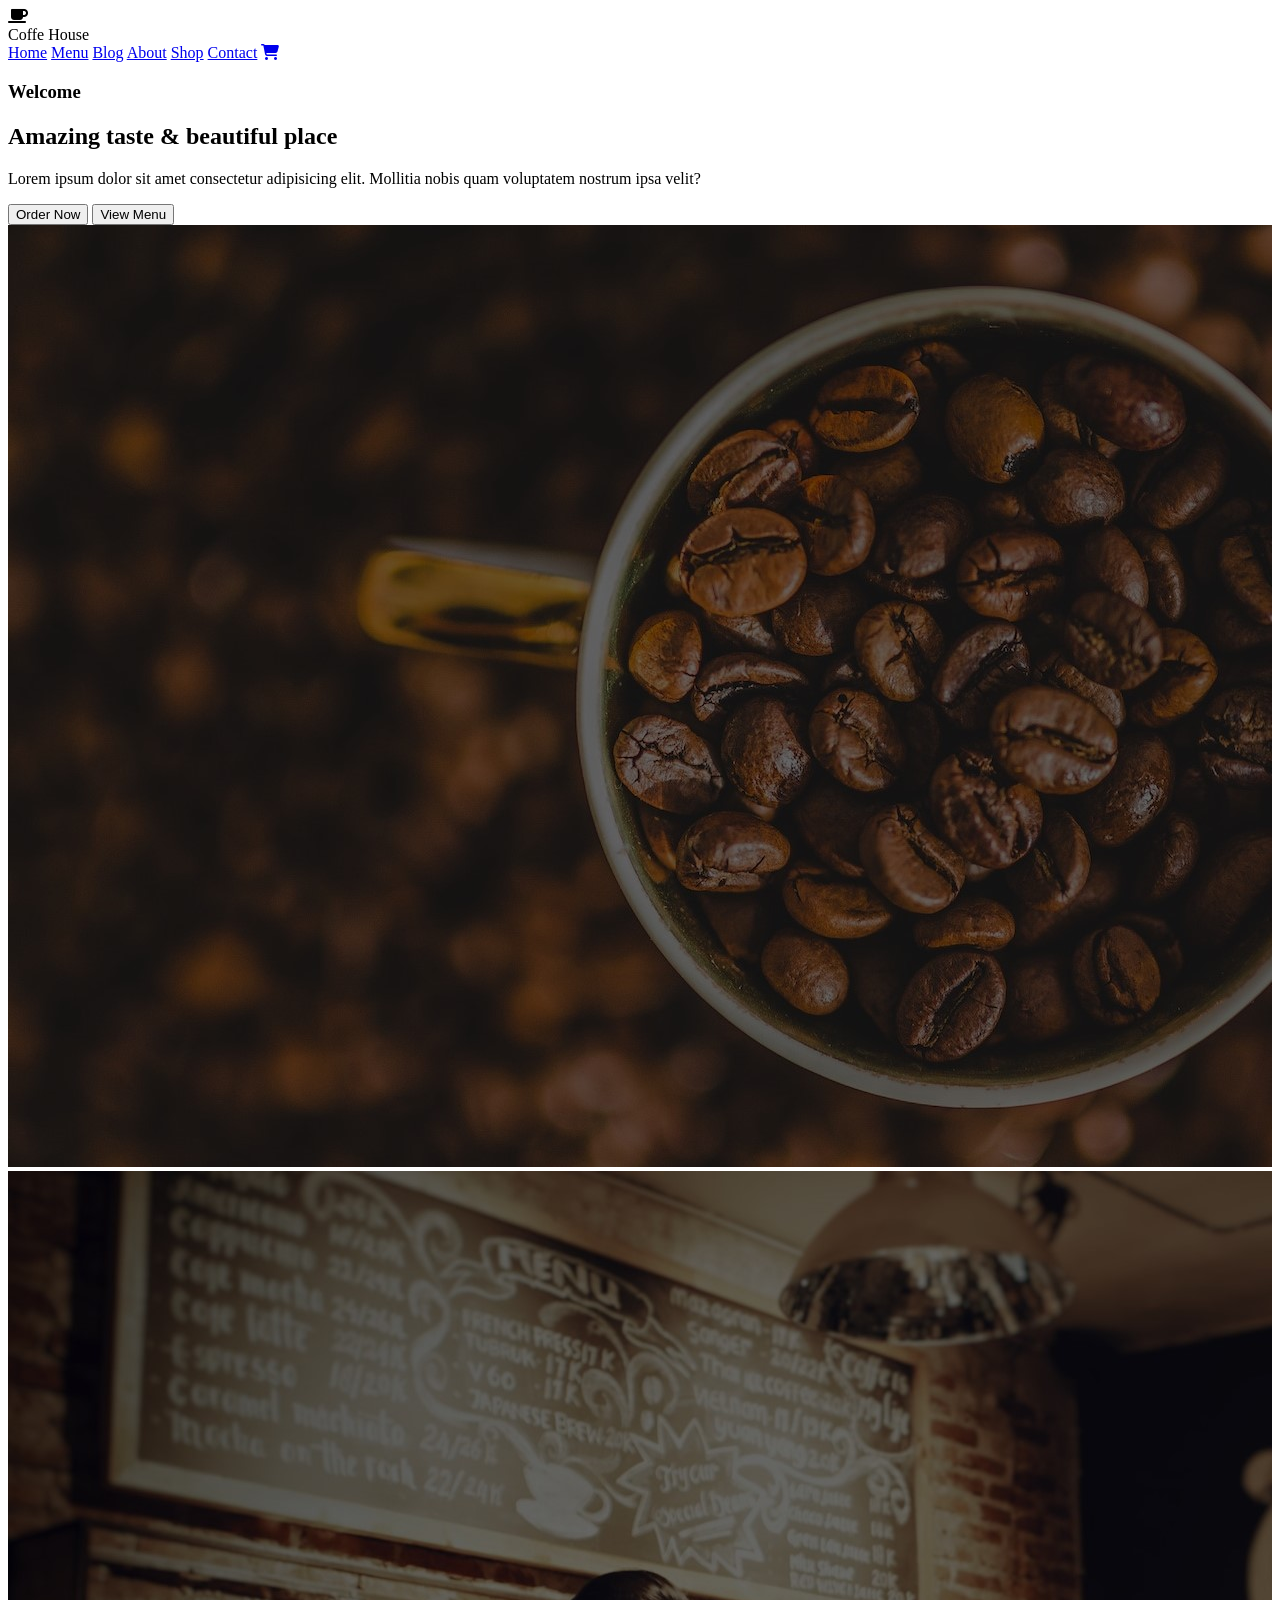
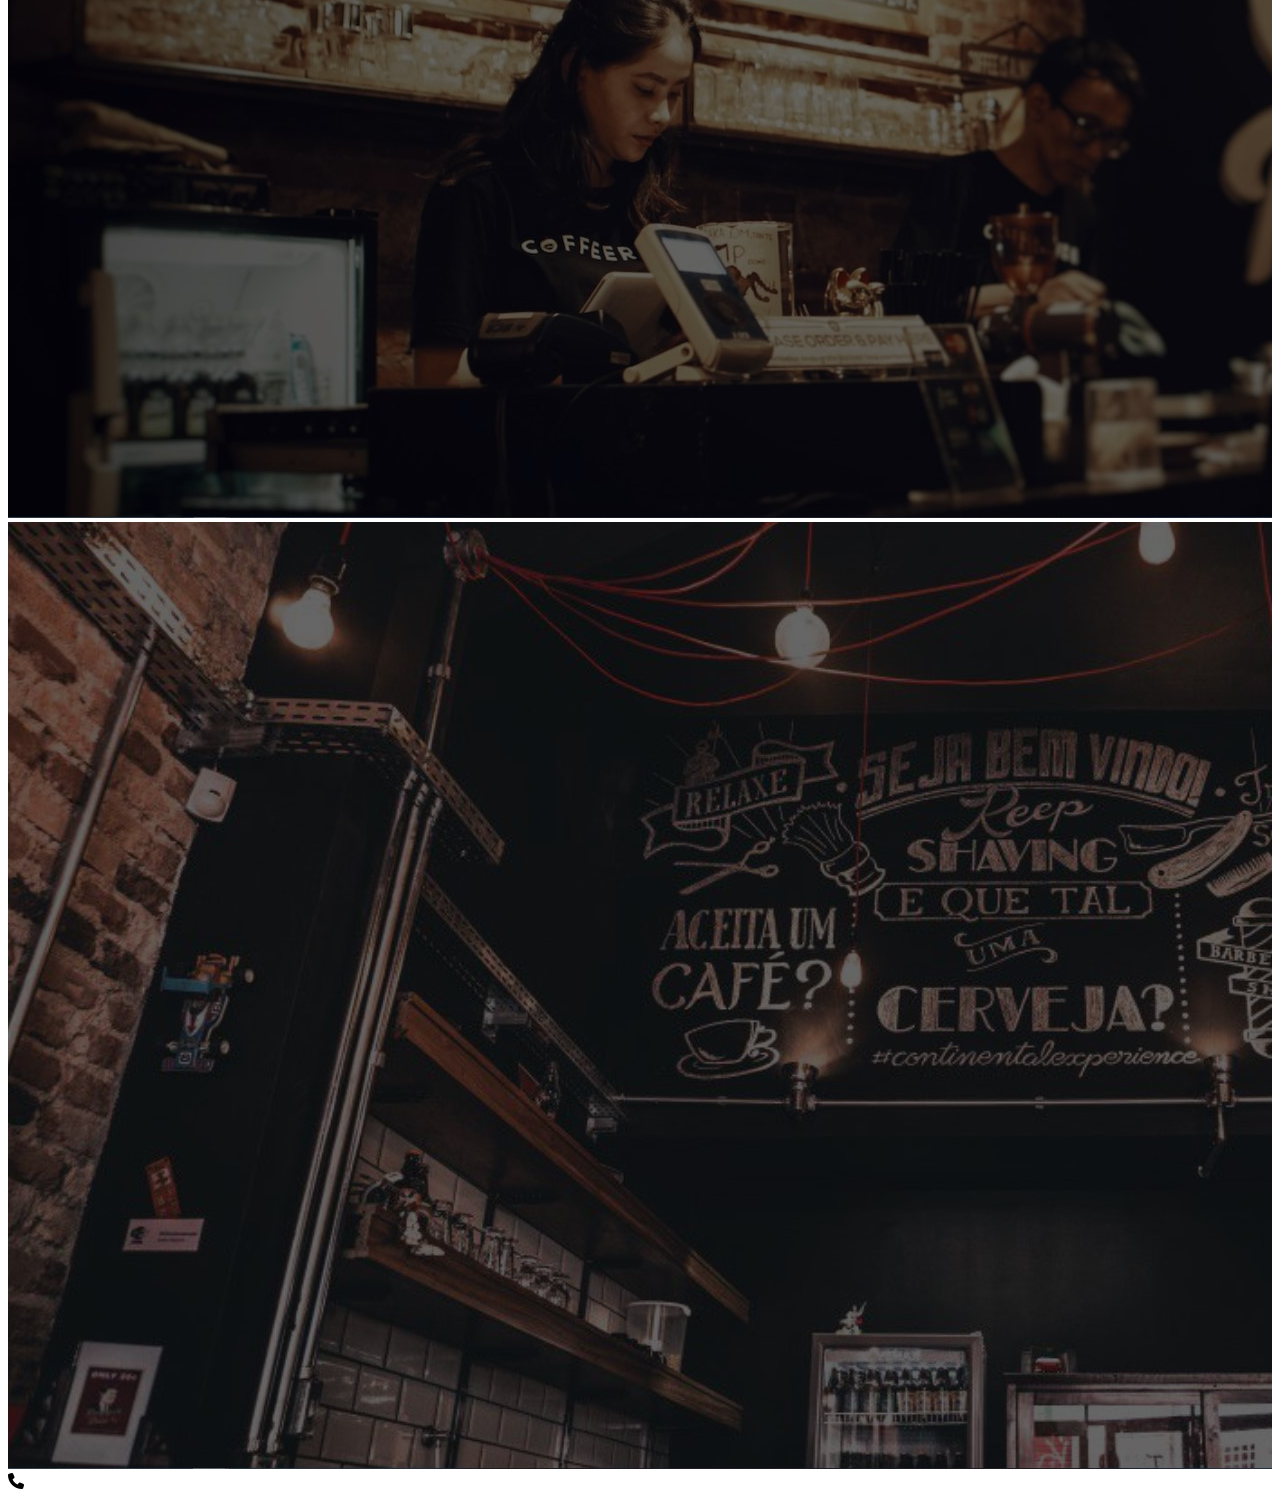
==== inde.html @ 1513376d "add structure files" ====
<!DOCTYPE html>
<html lang="en">
  <head>
    <meta charset="UTF-8">
    <meta http-equiv="X-UA-Compatible" content="IE=edge">
    <meta name="viewport" content="width=device-width, initial-scale=1.0">
    <link rel="stylesheet" href="style.css">
    <link rel="stylesheet" href="https://cdnjs.cloudflare.com/ajax/libs/font-awesome/6.4.0/css/all.min.css">
    <link rel="preconnect" href="https://fonts.googleapis.com">
    <link rel="preconnect" href="https://fonts.gstatic.com" crossorigin>
    <link href="https://fonts.googleapis.com/css2?family=Great+Vibes&family=Poppins:wght@300;400;700&display=swap" rel="stylesheet">
    <link rel="stylesheet" href="https://cdn.jsdelivr.net/npm/swiper@9/swiper-bundle.min.css"/>
    <script src="https://cdn.jsdelivr.net/npm/swiper@9/swiper-bundle.min.js" defer></script>
    <script src="script.js" defer></script>

    <title>Coffe House</title>
  </head>
  
  <body>
    <!--Container-->
    <div class="containere">
      <!--Navigation-->
      <nav class="navbar">
        <div class="logo">
          <i class="fa-solid fa-mug-saucer"></i>

          <div class="logo-text">
            <span>Coffe</span>
            <span>House</span>
          </div>

          <div class="navigation">
            <a href="#">Home</a>
            <a href="#">Menu</a>
            <a href="#">Blog</a>
            <a href="#">About</a>
            <a href="#">Shop</a>
            <a href="#">Contact</a>
            <a href="#"><i class="fa-solid fa-cart-shopping"></i></a>
          </div>
        </div>
      </nav>
      <!--End of Navigation-->

      <!--Landing-->
      <section class="landing">
        <div class="banner">
          <h3 class="main-heading">Welcome</h3>
          <h1>Amazing taste & beautiful place</h1>
          <p>
            Lorem ipsum dolor sit amet consectetur adipisicing elit. Mollitia nobis quam voluptatem nostrum ipsa velit?
          </p>
          <button type="button" class="banner-btn banner-btn-1">Order Now</button>
          <button type="button" class="banner-btn banner-btn-2">View Menu</button>
        </div>

        <div class="swiper mySwiper">
          <div class="Swiper-wrapper">
            <div class="swiper-slide">
              <img src="images/image1.jpg" alt="">
            </div>

            <div class="swiper-slide">
              <img src="images/image2.jpg" alt="">
            </div>

            <div class="swiper-slide">
              <img src="images/image3.jpg" alt="">
            </div>
          </div>

          <div class="swiper-pagination"></div>
        </div>

        <div class="landing-contact">
          <div class="details">
            <i class="fa-solid fa-phone"></i>
          </div>
        </div>
      </section>
      <!--End of Landing-->
    </div>
    <!--End of Container-->

    <!--Container-->
    <!--End of Container-->

    <!--Container-->
    <!--End of Container-->

    <!--Container-->
    <!--End of Container-->

    <!--Container-->
    <!--End of Container-->
  </body>
</html>
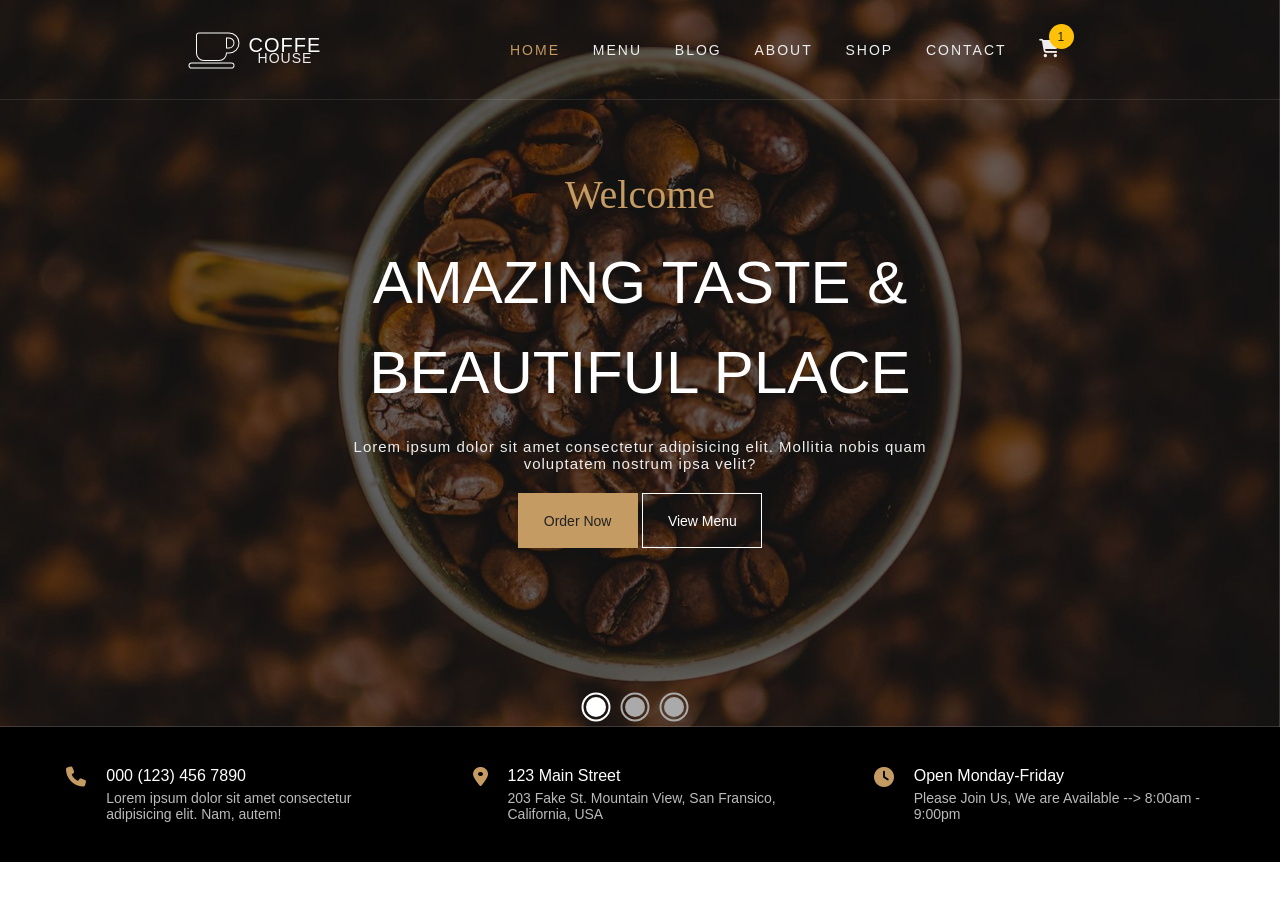
==== commit 59dc26fe: "finished section landing in files" ====
--- a/inde.html
+++ b/inde.html
@@ -28,16 +28,16 @@
             <span>Coffe</span>
             <span>House</span>
           </div>
+        </div>
 
-          <div class="navigation">
-            <a href="#">Home</a>
-            <a href="#">Menu</a>
-            <a href="#">Blog</a>
-            <a href="#">About</a>
-            <a href="#">Shop</a>
-            <a href="#">Contact</a>
-            <a href="#"><i class="fa-solid fa-cart-shopping"></i></a>
-          </div>
+        <div class="navigation">
+          <a href="#">Home</a>
+          <a href="#">Menu</a>
+          <a href="#">Blog</a>
+          <a href="#">About</a>
+          <a href="#">Shop</a>
+          <a href="#">Contact</a>
+          <a href="#"><i class="fa-solid fa-cart-shopping"></i></a>
         </div>
       </nav>
       <!--End of Navigation-->
@@ -55,7 +55,7 @@
         </div>
 
         <div class="swiper mySwiper">
-          <div class="Swiper-wrapper">
+          <div class="swiper-wrapper">
             <div class="swiper-slide">
               <img src="images/image1.jpg" alt="">
             </div>
@@ -75,10 +75,34 @@
         <div class="landing-contact">
           <div class="details">
             <i class="fa-solid fa-phone"></i>
+            <div>
+              <span>000 (123) 456 7890</span>
+              <span>Lorem ipsum dolor sit amet consectetur adipisicing elit. Nam, autem!</span>
+            </div>
+          </div>
+          
+          <div class="details">
+            <i class="fa-solid fa-location-dot"></i>
+            <div>
+              <span>123 Main Street</span>
+              <span>203 Fake St. Mountain View, San Fransico, California, USA</span>
+            </div>
+          </div>
+
+          <div class="details">
+            <i class="fa-solid fa-clock"></i>
+            <div>
+              <span>Open Monday-Friday</span>
+              <span>Please Join Us, We are Available --> 8:00am - 9:00pm</span>
+            </div>
           </div>
         </div>
       </section>
       <!--End of Landing-->
+
+      <!-- About -->
+      
+      <!-- End of About -->
     </div>
     <!--End of Container-->
 
--- a/style.css
+++ b/style.css
@@ -0,0 +1,274 @@
+
+/* Default styles */
+* {
+  margin: 0;
+  padding: 0;
+  box-sizing: border-box;
+  text-decoration: none;
+  outline: none;
+  font-family: "Poppins", sans-serif;
+}
+
+html {
+  font-size: 62.5%;
+}
+/* End of Default styles */
+
+/* Container */
+.container {
+  width: 100%;
+  height: 100vh;
+}
+
+/* Navigation */
+.navbar {
+  width: 100%;
+  height: 10rem;
+  position: fixed;
+  top: 0;
+  left: 0;
+  z-index: 100;
+  display: flex;
+  justify-content: space-evenly;
+  align-items: center;
+  border-bottom: 0.1rem solid rgba(255, 255, 255, 0.1);
+}
+
+.logo {
+  display: flex;
+  align-items: center;
+  cursor: pointer;
+}
+
+.logo i {
+  font-size: 4rem;
+  -webkit-text-stroke: 0.1rem #fff;
+  color: transparent;
+  margin-right: 1rem;
+}
+
+.logo-text {
+  display: flex;
+  flex-direction: column;
+  text-align: center;
+}
+
+.logo-text span:nth-child(1) {
+  font-size: 2rem;
+  text-transform: uppercase;
+  letter-spacing: 0.1rem;
+  color: #fff;
+}
+
+.logo-text span:nth-child(2) {
+  font-size: 1.4rem;
+  text-transform: uppercase;
+  letter-spacing: 0.1rem;
+  color: #eee;
+  margin-top: -0.7rem;
+}
+
+.navigation a {
+  font-size: 1.4rem;
+  text-transform: uppercase;
+  letter-spacing: .2rem;
+  color: #eee;
+  margin-right: 3rem;
+  transition: color;
+}
+
+.navigation a:hover {
+  color: #c49b63;
+}
+
+.navigation a:nth-child(1) {
+  color: #c49b63;
+}
+
+.navigation a:last-child {
+  font-size: 1.8rem;
+  position: relative;
+}
+
+.navigation a:last-child::after {
+  content: "1";
+  width: 2.5rem;
+  height: 2.5rem;
+  background-color: #ffc107;
+  position: absolute;
+  top: -1.5rem;
+  left: 1rem;
+  border-radius: 50%;
+  display: flex;
+  justify-content: center;
+  align-items: center;
+  color: #222;
+  font-size: 1.2rem;
+}
+/* End of Navigation */
+
+/* Landing */
+.landing {
+  width: 100%;
+  height: 95vh;
+  position: relative;
+}
+
+.banner {
+  position: absolute;
+  top: 20%;
+  left: 50%;
+  transform: translateX(-50%);
+  z-index: 100;
+  text-align: center;
+}
+
+.main-heading {
+  font-family: 'Great Vibes', cursive;
+  font-size: 4rem;
+  font-weight: 300;
+  color: #c49b63;
+}
+
+.banner h1 {
+  font-size: 6rem;
+  font-weight: 400;
+  text-transform: uppercase;
+  color: #fff;
+  margin: 2rem 0;
+  line-height: 1.5;
+  letter-spacing: 0.2;
+}
+
+.banner p {
+  font-size: 1.5rem;
+  font-weight: 300;
+  color: #eee;
+  width: 60rem;
+  margin: 0 auto 2rem auto;
+  letter-spacing: 0.1rem;
+}
+
+.banner-btn {
+  width: 12rem;
+  height: 5.5rem;
+  cursor: pointer;
+  margin: 0.1rem;
+  font-size: 1.4rem;
+  transition: all 0.3s;
+}
+
+.banner-btn-1 {
+  background-color: #c49b63;
+  border: none;
+  color: #222;
+}
+
+.banner-btn-1:hover {
+  background-color: transparent;
+  border: .1rem solid #c49b63;
+  color: #c49b63;
+}
+
+.banner-btn-2 {
+  background-color: transparent;
+  border: 0.1rem solid #fff;
+  color: #fff;
+}
+
+.banner-btn-2:hover {
+  background-color: #c49b63;
+  border: .1rem solid #c49b63;
+  color: #222;
+}
+
+.swiper {
+  width: 100%;
+  height: 85%;
+}
+
+.swiper-slide img {
+  width: 100%;
+  height: 100%;
+  object-fit: cover;
+}
+
+span.swiper-pagination-bullet {
+  width: 2rem;
+  height: 2rem;
+  opacity: 1;
+  margin-right: 1.5rem !important;
+  background-color: #aaa;
+  position: relative;
+}
+
+span.swiper-pagination-bullet::after {
+  content: '';
+  width: 2.5rem;
+  height: 2.5rem;
+  border-radius: 50%;
+  position: absolute;
+  top: 50%;
+  left: 50%;
+  transform: translate(-50%, -50%);
+  background-color: transparent;
+  border: .2rem solid #aaa;
+}
+
+span.swiper-pagination-bullet.swiper-pagination-bullet-active {
+  background-color: #fff;
+}
+
+span.swiper-pagination-bullet.swiper-pagination-bullet-active::after {
+  border: .2rem solid #fff;
+}
+
+.landing-contact {
+  position: absolute;
+  top: 85%;
+  left: 0;
+  width: 100%;
+  height: 15vh;
+  background-color: #000;
+  display: flex;
+  justify-content: space-evenly;
+  align-items: center;
+  color: #fff;
+}
+
+.details {
+  display: flex;
+}
+
+.details i {
+  font-size: 2rem;
+  color: #c49b63;
+  margin-right: 2rem;
+}
+
+.details div {
+  display: flex;
+  flex-direction: column;
+}
+
+.details div span:nth-child(1) {
+  font-size: 1.6rem;
+  color: #fff;
+  margin-bottom: 0.5rem;
+}
+
+.details div span:nth-child(2) {
+  font-size: 1.4rem;
+  color: #bbb;
+  width: 30rem;
+}
+/* End of Landing */
+/* End of Container */
+
+
+
+/* Navigation */
+/* End of Navigation */
+
+
+
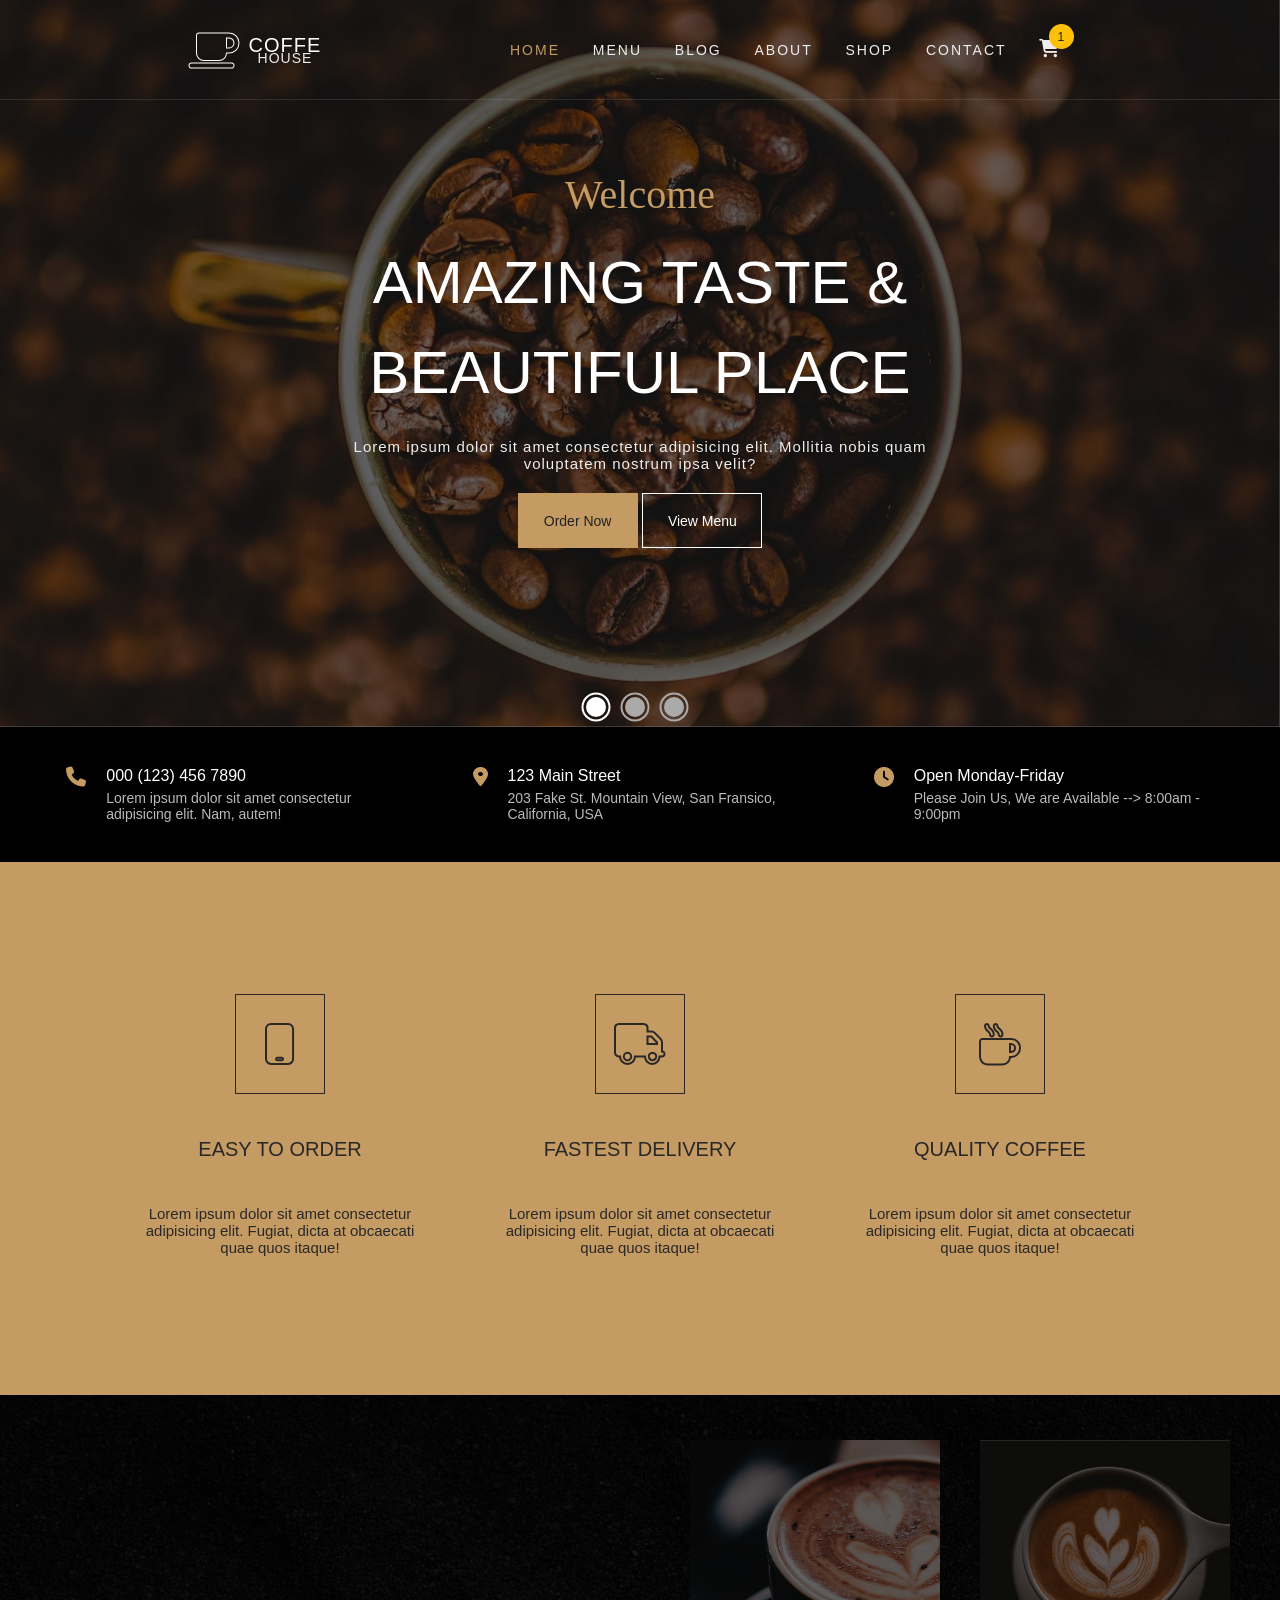
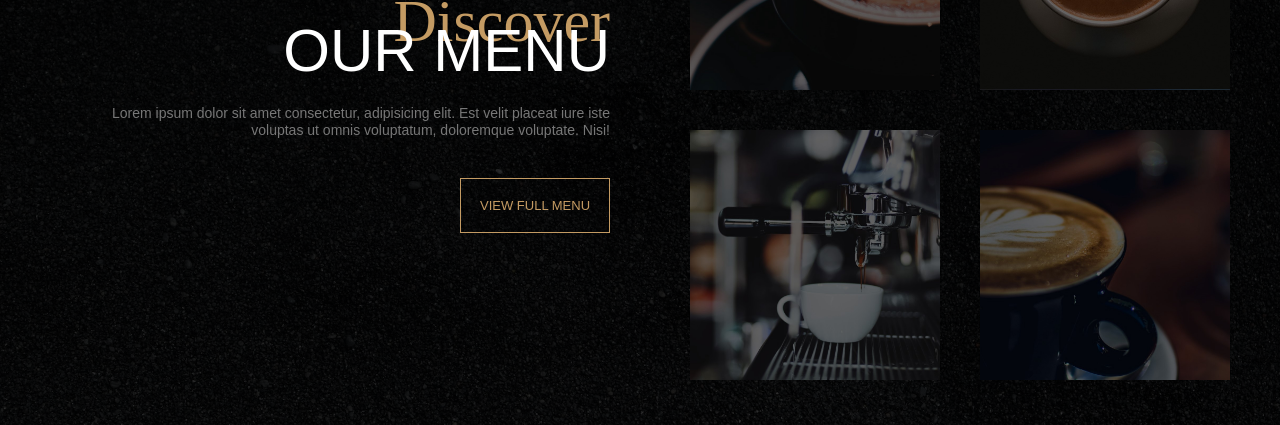
==== commit 3eecb480: "add menu part, and data" ====
--- a/inde.html
+++ b/inde.html
@@ -101,8 +101,63 @@
       <!--End of Landing-->
 
       <!-- About -->
-      
+      <section class="about">
+        <div>
+          <i class="fa-solid fa-mobile"></i>
+          <h1>Easy to Order</h1>
+          <p>Lorem ipsum dolor sit amet consectetur adipisicing elit. Fugiat, dicta at obcaecati quae quos itaque!</p>
+        </div>
+  
+        <div>
+          <i class="fa-solid fa-truck"></i>
+          <h1>Fastest Delivery</h1>
+          <p>Lorem ipsum dolor sit amet consectetur adipisicing elit. Fugiat, dicta at obcaecati quae quos itaque!</p>
+        </div>
+  
+        <div>
+          <i class="fa-solid fa-mug-hot"></i>
+          <h1>Quality Coffee</h1>
+          <p>Lorem ipsum dolor sit amet consectetur adipisicing elit. Fugiat, dicta at obcaecati quae quos itaque!</p>
+        </div>
+      </section>
       <!-- End of About -->
+
+      <!-- Menu -->
+      <section class="menu">
+        <div class="menu-left">
+          <h3 class="main-heading">Discover</h3>
+
+          <h1>Our Menu</h1>
+
+          <p>Lorem ipsum dolor sit amet consectetur, adipisicing elit. Est velit placeat iure iste voluptas ut omnis voluptatum, doloremque voluptate. Nisi!</p>
+
+          <button type="button" class="menu-btn">View Full Menu</button>
+        </div>
+
+        <div class="menu-right">
+          <div class="menu-right-images">
+            <div class="menu-img-wrapper">
+              <img src="./images/image4.jpg" alt="">
+            </div>
+
+            <div class="menu-img-wrapper">
+              <img src="./images/image5.jpg" alt="">
+            </div>
+
+            <div class="menu-img-wrapper">
+              <img src="./images/image6.jpg" alt="">
+            </div>
+
+            <div class="menu-img-wrapper">
+              <img src="./images/image7.jpg" alt="">
+            </div>
+          </div>
+        </div>
+
+        
+      </section>
+      <!-- End of menu -->
+
     </div>
     <!--End of Container-->
 
--- a/style.css
+++ b/style.css
@@ -263,6 +263,139 @@
   width: 30rem;
 }
 /* End of Landing */
+
+/* About */
+.about {
+  width: 100%;
+  height: 60vh;
+  background-color: #c49b63;
+  display: flex;
+  justify-content: center;
+  align-items: center;
+}
+
+.about div {
+  width: 30rem;
+  height: 35rem;
+  margin: 0 3rem;
+  text-align: center;
+  display: flex;
+  flex-direction: column;
+  align-items: center;
+  justify-content: space-evenly;
+
+}
+
+.about i {
+  width: 9rem;
+  height: 10rem;
+  font-size: 4rem;
+  -webkit-text-stroke: 0.2rem #2a2727;
+  color: transparent;
+  border: .1rem solid #2a2727;
+  display: flex;
+  justify-content: center;
+  align-items: center;
+}
+
+.about h1 {
+  font-size: 2rem;
+  font-weight: 400;
+  text-transform: uppercase;
+  color: #2a2727;
+}
+
+.about p {
+  font-size: 1.5rem;
+  font-weight: 300;
+  color: #2a2727;
+}
+/* End of About */
+
+/* Menu */
+.menu {
+  width: 100%;
+  height: 70vh;
+  background: linear-gradient(rgba(0, 0, 0, 0.9), rgba(0, 0, 0, 0.8)), url(./images/image8.jpg) center no-repeat;
+  background-size: cover;
+  display: flex;
+  align-items: center;
+}
+
+.menu-left {
+  width: 50%;
+  text-align: right;
+  margin-right: 3rem;
+}
+
+.menu-left .main-heading{
+  font-size: 6rem;
+}
+
+.menu-left h1 {
+  font-size: 6rem;
+  font-weight: 300;
+  text-transform: uppercase;
+  color: #fff;
+  margin-top: -4rem;
+}
+
+.menu-left p {
+  font-size: 1.4rem;
+  color: #777;
+  width: 50rem;
+  margin: 2rem 0 4rem auto;
+  line-height: 1.2;
+}
+
+.menu-btn {
+  width: 15rem;
+  height: 5.5rem;
+  background-color: transparent;
+  border: 0.1rem solid #c49b63;
+  color: #c49b63;
+  font-size: 1.3rem;
+  text-transform: uppercase;
+  cursor: pointer;
+  transition: all 0.3s;
+}
+
+.menu-btn:hover {
+  background-color: #c49b63;
+  color: #222;
+}
+
+.menu-right {
+  width: 50%;
+  margin-left: 3rem;
+}
+
+.menu-right-images {
+  width: 60rem;
+  display: flex;
+  flex-wrap: wrap;
+}
+
+.menu-img-wrapper {
+  width: 25rem;
+  height: 25rem;
+  margin: 2rem;
+  overflow: hidden;
+}
+
+.menu-img-wrapper img {
+  width: 100%;
+  height: 100%;
+  object-fit: cover;
+  cursor: pointer;
+  transition: transform 0.6s;
+}
+
+.menu-img-wrapper:hover img {
+  transform: scale(1.3);
+}
+/* End of  Menu */
+
 /* End of Container */
 
 
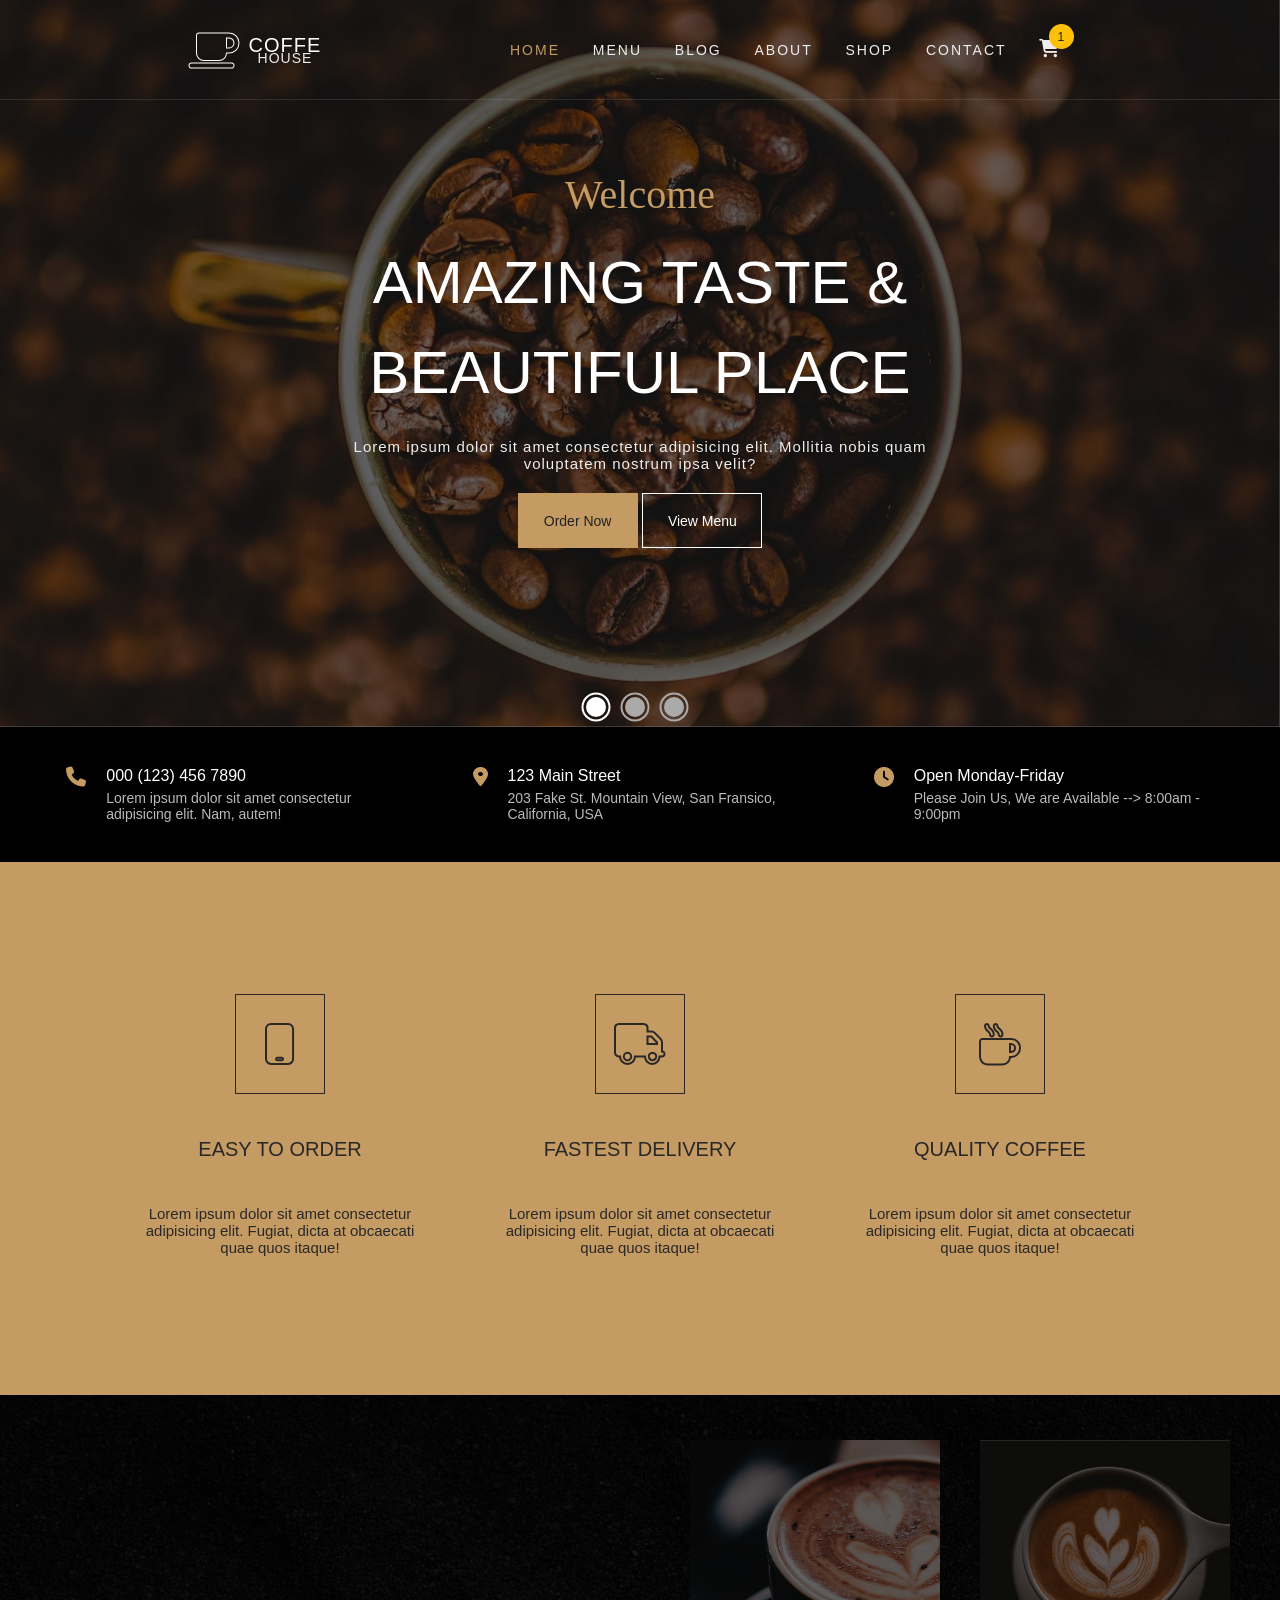
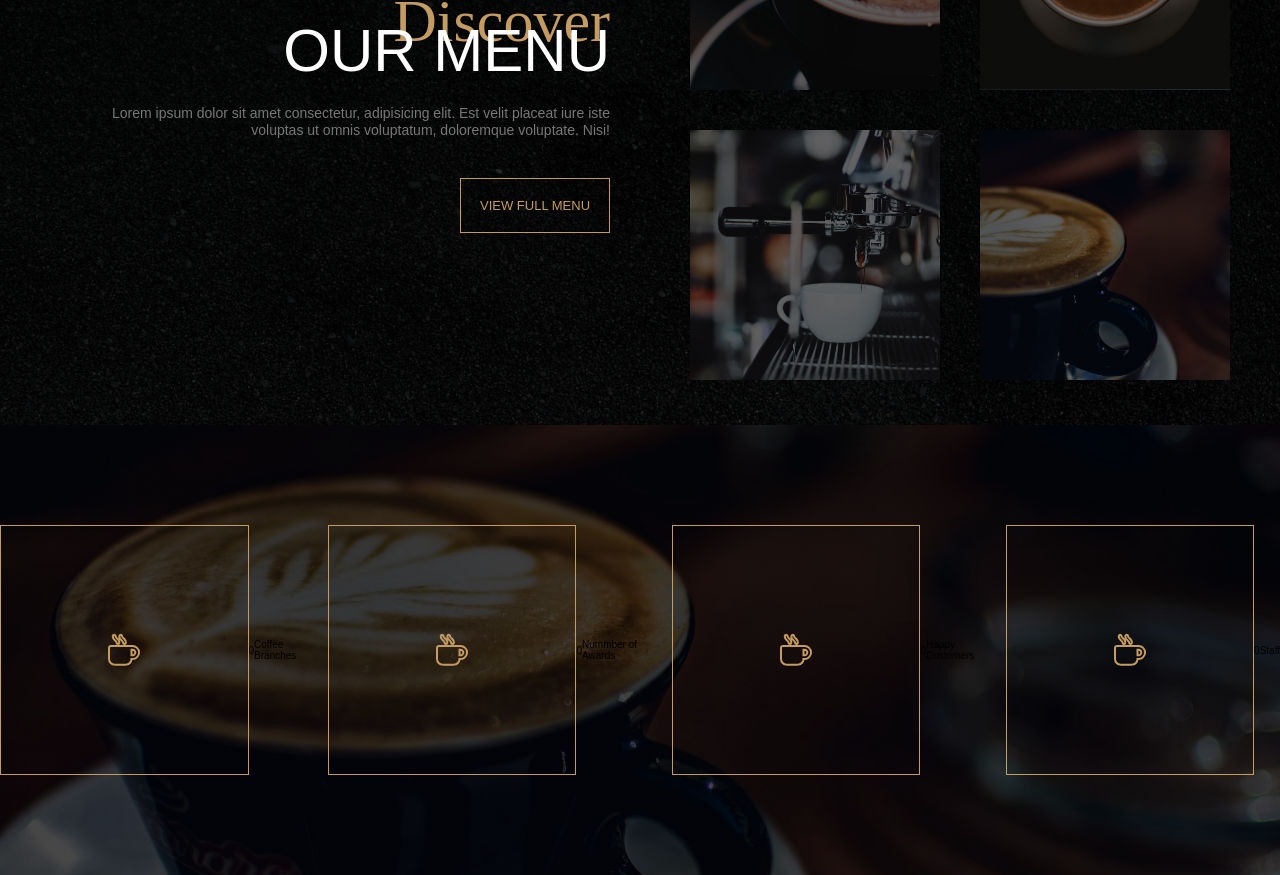
==== commit f5dea929: "add data section" ====
--- a/inde.html
+++ b/inde.html
@@ -158,16 +158,48 @@
       </section>
       <!-- End of menu -->
 
+      <!-- Data -->
+      <section class="data">
+        <div class="icon-wrapper">
+          <i class="fa-solid fa-mug-hot"></i>
+          <span class="icon-bg"></span>
+        </div>
+        <span class="num" data-val="350">
+          0
+        </span>
+        <span class="info">Coffee Branches</span>
+
+        <div class="icon-wrapper">
+          <i class="fa-solid fa-mug-hot"></i>
+          <span class="icon-bg"></span>
+        </div>
+        <span class="num" data-val="90">
+          0
+        </span>
+        <span class="info">Nummber of Awards</span>
+
+        <div class="icon-wrapper">
+          <i class="fa-solid fa-mug-hot"></i>
+          <span class="icon-bg"></span>
+        </div>
+        <span class="num" data-val="2540">
+          0
+        </span>
+        <span class="info">Happy Customers</span>
+
+        <div class="icon-wrapper">
+          <i class="fa-solid fa-mug-hot"></i>
+          <span class="icon-bg"></span>
+        </div>
+        <span class="num" data-val="750">
+          0
+        </span>
+        <span class="info">Staff</span>
+
+      </section>
+      <!-- End of data -->
+
     </div>
-    <!--End of Container-->
-
-    <!--Container-->
-    <!--End of Container-->
-
-    <!--Container-->
-    <!--End of Container-->
-
-    <!--Container-->
     <!--End of Container-->
 
     <!--Container-->
--- a/style.css
+++ b/style.css
@@ -396,6 +396,52 @@
 }
 /* End of  Menu */
 
+/* Data */
+.data {
+  width: 100%;
+  height: 50vh;
+  background: linear-gradient(rgba(0, 0, 0, 0.4), rgba(0, 0, 0, 0.3)), url(./images/image7.jpg) center no-repeat;
+  background-size: cover;
+  display: flex;
+  justify-content: center;
+  align-items: center;
+}
+
+.data > div {
+  width: 25rem;
+  height: 25rem;
+  display: flex;
+  flex-direction: column;
+  align-items: center;
+  justify-content: space-evenly;
+}
+
+.icon-wrapper {
+  width: 8rem;
+  height: 8rem;
+  cursor: pointer;
+  position: relative;
+}
+
+.icon-bg {
+  display: block;
+  width: 100%;
+  height: 100%;
+  border: .1rem solid #c49b63;
+}
+
+.data i {
+  position: absolute;
+  top: 50%;
+  left: 50%;
+  transform: translate(-50%, -50%);
+  font-size: 3rem;
+  -webkit-text-stroke: .2rem #c49b63;
+  color: transparent;
+}
+
+/* End of Data */
+
 /* End of Container */
 
 
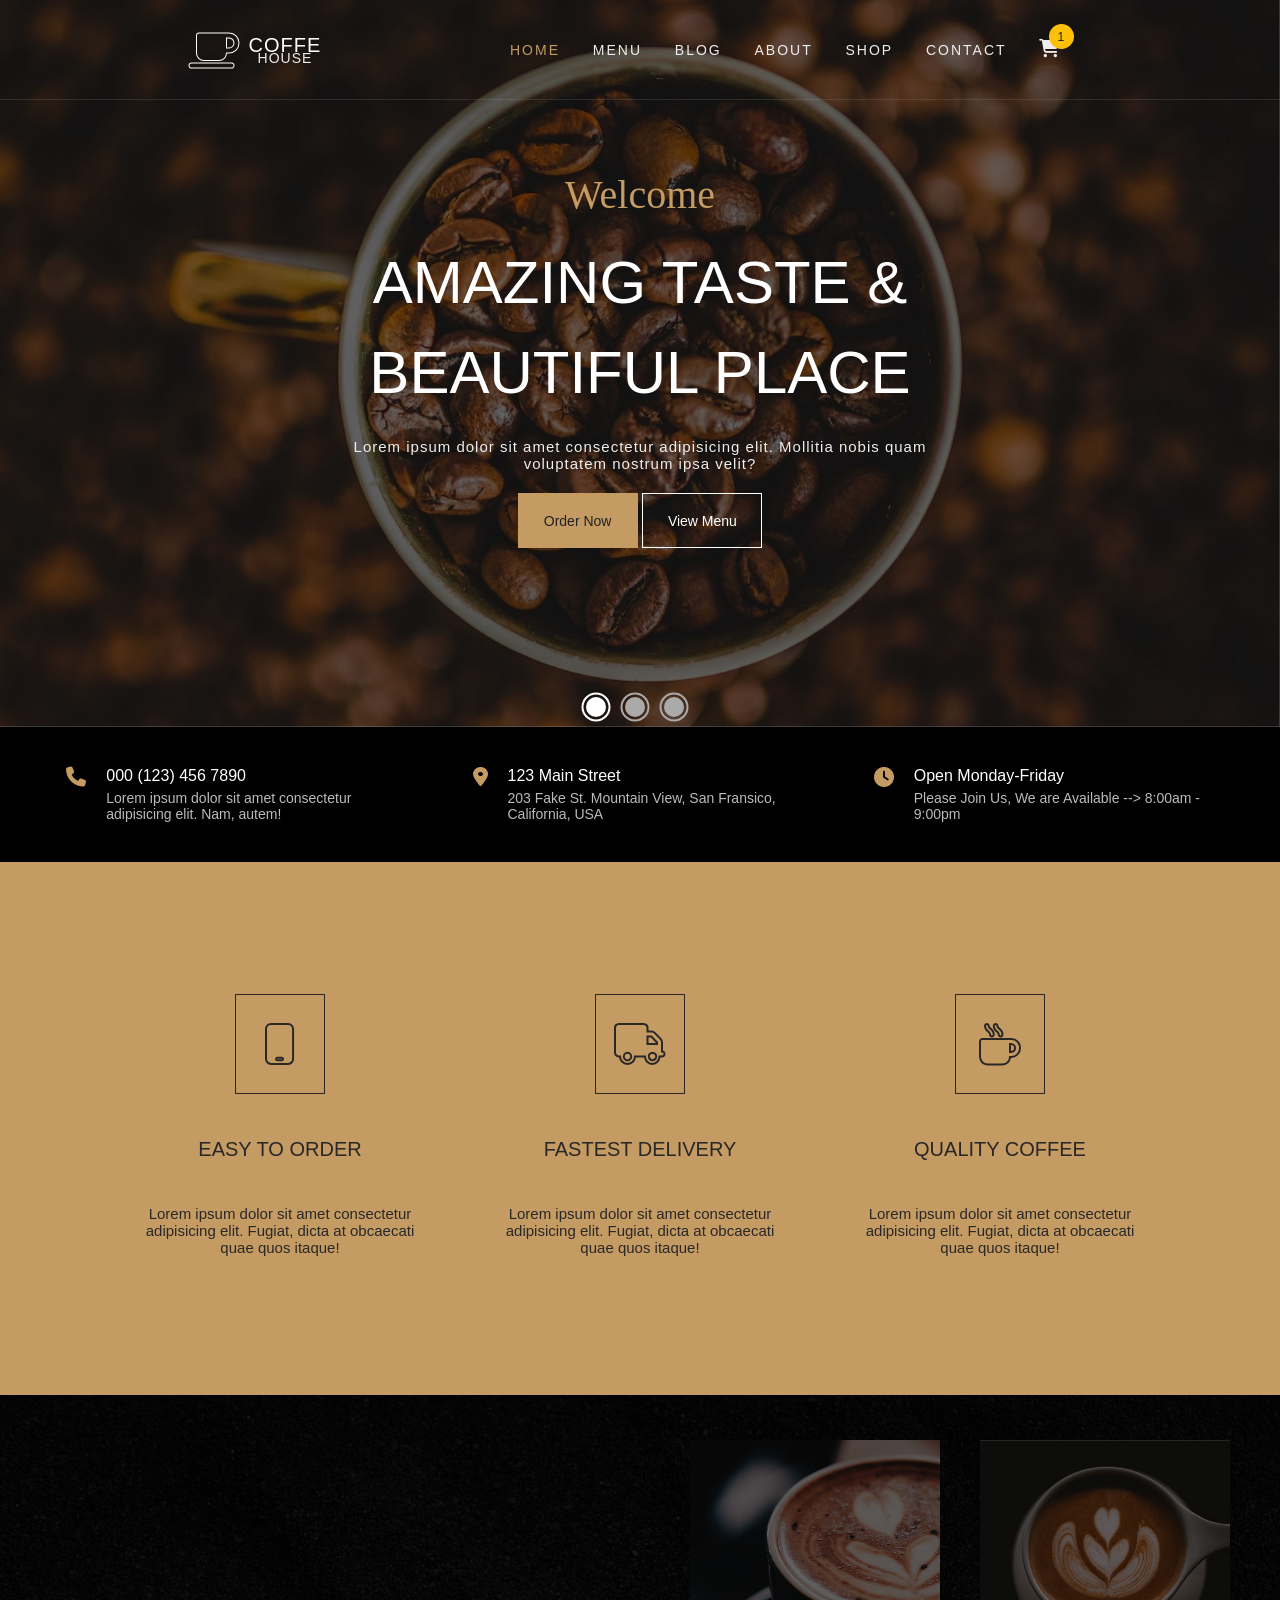
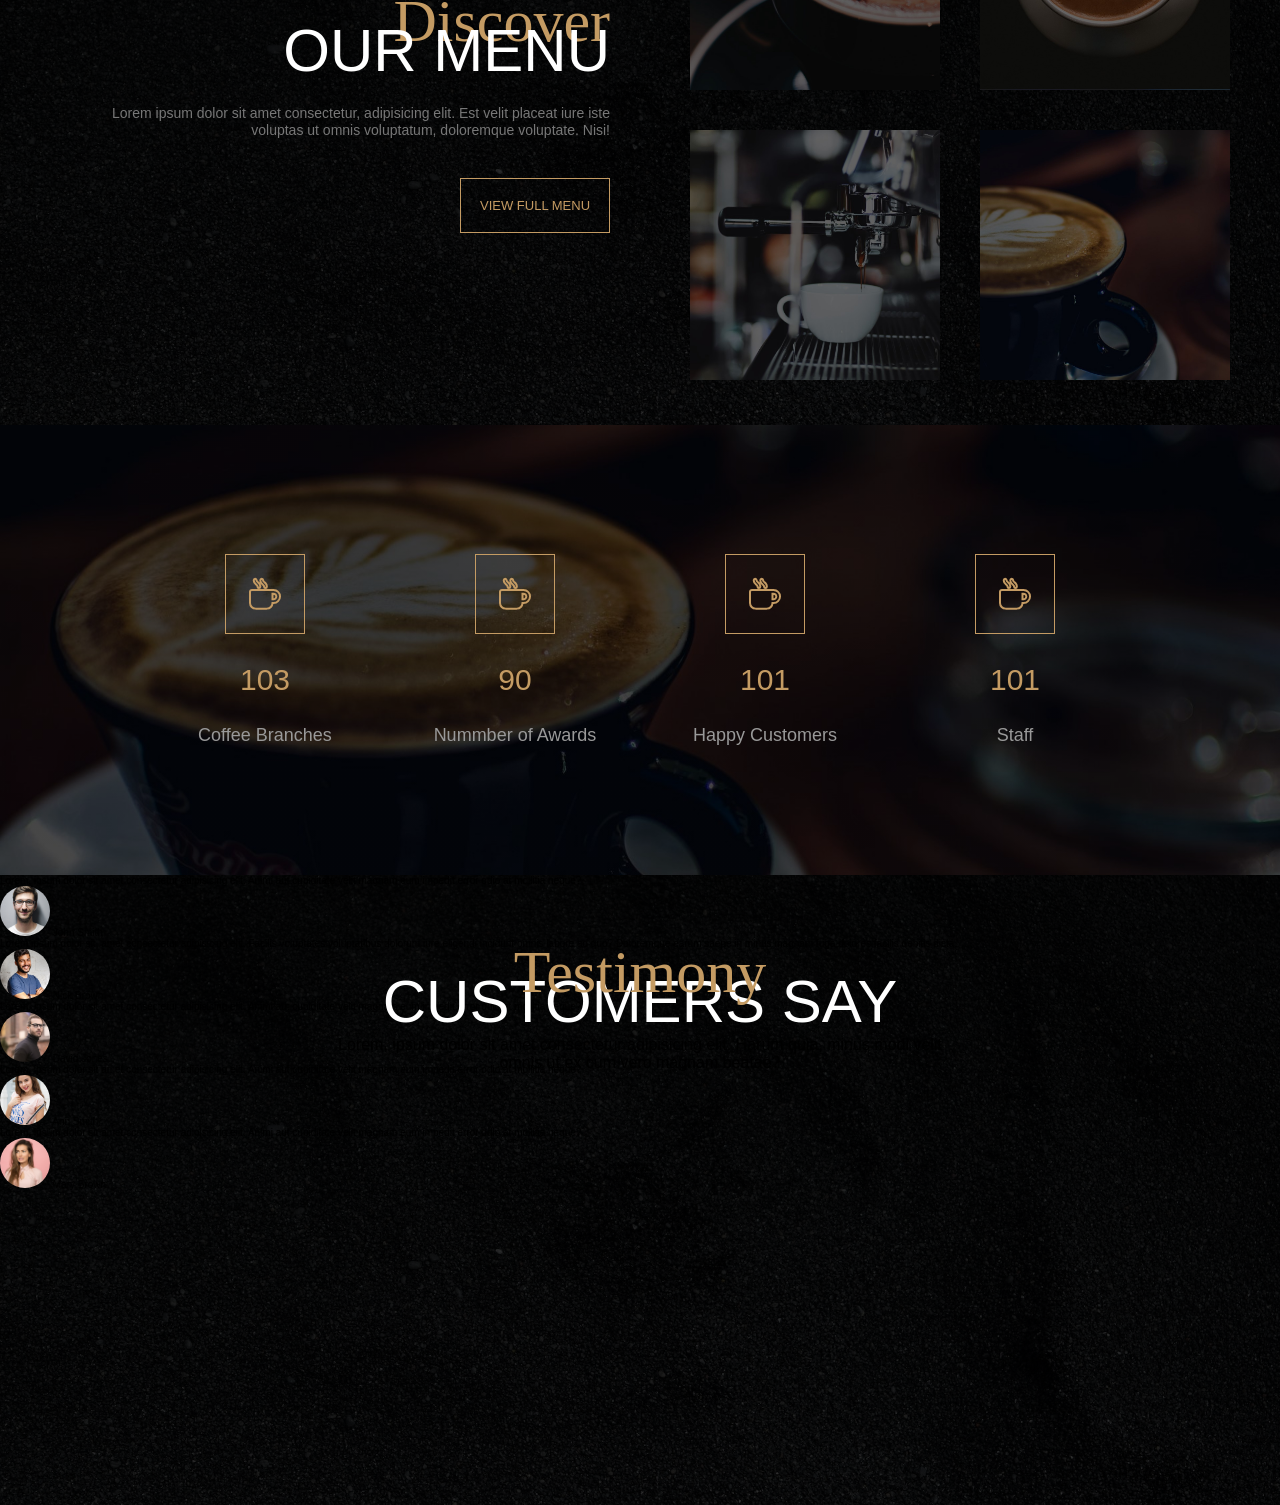
==== commit f1d7811b: "add style data section" ====
--- a/inde.html
+++ b/inde.html
@@ -160,44 +160,132 @@
 
       <!-- Data -->
       <section class="data">
-        <div class="icon-wrapper">
-          <i class="fa-solid fa-mug-hot"></i>
-          <span class="icon-bg"></span>
-        </div>
-        <span class="num" data-val="350">
-          0
-        </span>
-        <span class="info">Coffee Branches</span>
-
-        <div class="icon-wrapper">
-          <i class="fa-solid fa-mug-hot"></i>
-          <span class="icon-bg"></span>
-        </div>
-        <span class="num" data-val="90">
-          0
-        </span>
-        <span class="info">Nummber of Awards</span>
-
-        <div class="icon-wrapper">
-          <i class="fa-solid fa-mug-hot"></i>
-          <span class="icon-bg"></span>
-        </div>
-        <span class="num" data-val="2540">
-          0
-        </span>
-        <span class="info">Happy Customers</span>
-
-        <div class="icon-wrapper">
-          <i class="fa-solid fa-mug-hot"></i>
-          <span class="icon-bg"></span>
-        </div>
-        <span class="num" data-val="750">
-          0
-        </span>
-        <span class="info">Staff</span>
+        <div>
+          <div class="icon-wrapper">
+            <i class="fa-solid fa-mug-hot"></i>
+            <span class="icon-bg"></span>
+          </div>
+
+          <span class="num" data-val="350">
+            0
+          </span>
+
+          <span class="info">Coffee Branches</span>
+        </div>
+
+        <div>
+          <div class="icon-wrapper">
+            <i class="fa-solid fa-mug-hot"></i>
+            <span class="icon-bg"></span>
+          </div>
+
+          <span class="num" data-val="90">
+            0
+          </span>
+
+          <span class="info">Nummber of Awards</span>
+        </div>
+
+        <div>
+          <div class="icon-wrapper">
+            <i class="fa-solid fa-mug-hot"></i>
+            <span class="icon-bg"></span>
+          </div>
+
+          <span class="num" data-val="2540">
+            0
+          </span>
+
+          <span class="info">Happy Customers</span>
+        </div>
+
+        <div>
+          <div class="icon-wrapper">
+            <i class="fa-solid fa-mug-hot"></i>
+            <span class="icon-bg"></span>
+          </div>
+
+          <span class="num" data-val="750">
+            0
+          </span>
+
+          <span class="info">Staff</span>
+        </div>
 
       </section>
       <!-- End of data -->
+
+      <!-- Customers -->
+      <section class="customers">
+        <div class="customers-banner">
+          <h3 class="main-heading">Testimony</h3>
+
+          <h1>Customers Say</h1>
+
+          <p>
+            Lorem, ipsum dolor sit amet consectetur adipisicing elit. Harum quia, minus modi velit omnis ut ex cum vero magnam beatae?
+          </p>
+        </div>
+
+        <div class="clients">
+          <div class="client">
+            <p>
+              Lorem, ipsum dolor sit amet consectetur adipisicing elit. Animi aut cupiditate velit magnam eum impedit error odio at mollitia neque?
+            </p>
+
+            <div>
+              <img src="./images/client1.jpg" alt="">
+              <span>John Smith</span>
+            </div>
+          </div>
+
+          <div class="client">
+            <p>
+              Lorem ipsum dolor sit, amet consectetur adipisicing elit. Facilis voluptates voluptatibus dolorum iure eligendi incidunt omnis labore ad quo? Doloremque earum saepe in minus magnam fuga dolores facilis debitis dicta.
+            </p>
+
+            <div>
+              <img src="./images/client2.jpg" alt="">
+              <span>Nick Brown</span>
+            </div>
+          </div>
+        
+          <div class="client">
+            <p>
+              Lorem, ipsum dolor sit amet consectetur adipisicing elit. Animi aut cupiditate velit magnam eum impedit error odio at mollitia neque?
+            </p>
+
+            <div>
+              <img src="./images/client3.jpg" alt="">
+              <span>David Jones</span>
+            </div>
+          </div>
+
+          <div class="client">
+            <p>
+              Lorem, ipsum dolor sit amet consectetur adipisicing elit. Animi aut cupiditate velit magnam eum impedit error odio at mollitia neque?
+            </p>
+
+            <div>
+              <img src="./images/client4.jpg" alt="">
+              <span>Ann Smith</span>
+            </div>
+          </div>
+
+          <div class="client">
+            <p>
+              Lorem, ipsum dolor sit amet consectetur adipisicing elit. Animi aut cupiditate velit magnam eum impedit error odio at mollitia neque?
+            </p>
+
+            <div>
+              <img src="./images/client5.jpg" alt="">
+              <span>Mary Brown</span>
+            </div>
+          </div>
+        
+        </div>
+      </section>
+      <!-- End of Customers -->
 
     </div>
     <!--End of Container-->
--- a/style.css
+++ b/style.css
@@ -32,6 +32,13 @@
   justify-content: space-evenly;
   align-items: center;
   border-bottom: 0.1rem solid rgba(255, 255, 255, 0.1);
+  transition: all 0.5s;
+  z-index: 300;
+}
+
+.sticky.navbar {
+  height: 8rem;
+  background-color: #000;
 }
 
 .logo {
@@ -428,6 +435,7 @@
   width: 100%;
   height: 100%;
   border: .1rem solid #c49b63;
+  transition: all .3s;
 }
 
 .data i {
@@ -438,9 +446,75 @@
   font-size: 3rem;
   -webkit-text-stroke: .2rem #c49b63;
   color: transparent;
-}
-
+  z-index: 100;
+  transition: all .3s;
+}
+
+.icon-wrapper:hover .icon-bg {
+  background-color: #c49b63;
+  transform: rotateZ(135deg);
+}
+
+.icon-wrapper:hover i {
+  -webkit-text-stroke: .2rem #2a2727;
+}
+
+.num {
+  font-size: 3rem;
+  color: #c49b63;
+}
+
+.info {
+  font-size: 1.8rem;
+  color: #999;
+}
 /* End of Data */
+
+/* Customers */
+.customers {
+  width: 100%;
+  height: 70vh;
+  background: linear-gradient(rgba(0, 0, 0, 0.9), rgba(0, 0, 0, 0.8)), url(./images/image8.jpg) center no-repeat;
+  background-size: cover;
+  position: relative;
+}
+
+.customers-banner .main-heading {
+  font-size: 6rem;
+  position: relative;
+  z-index: 10;
+}
+
+.customers-banner h1 {
+  font-size: 6rem;
+  font-weight: 300;
+  text-transform: uppercase;
+  color: #fff;
+  margin-top: -4rem;
+}
+
+.customers-banner p {
+  font-size: 1.6rem;
+  color: ;
+}
+
+.customers-banner {
+  position: absolute;
+  top: 10%;
+  left: 50%;
+  transform: translateX(-50%);
+  text-align: center;
+}
+
+.client img {
+  width: 5rem;
+  height: 5rem;
+  object-fit: cover;
+  border-radius: 50%;
+}
+
+
+/* End of Customers */
 
 /* End of Container */
 
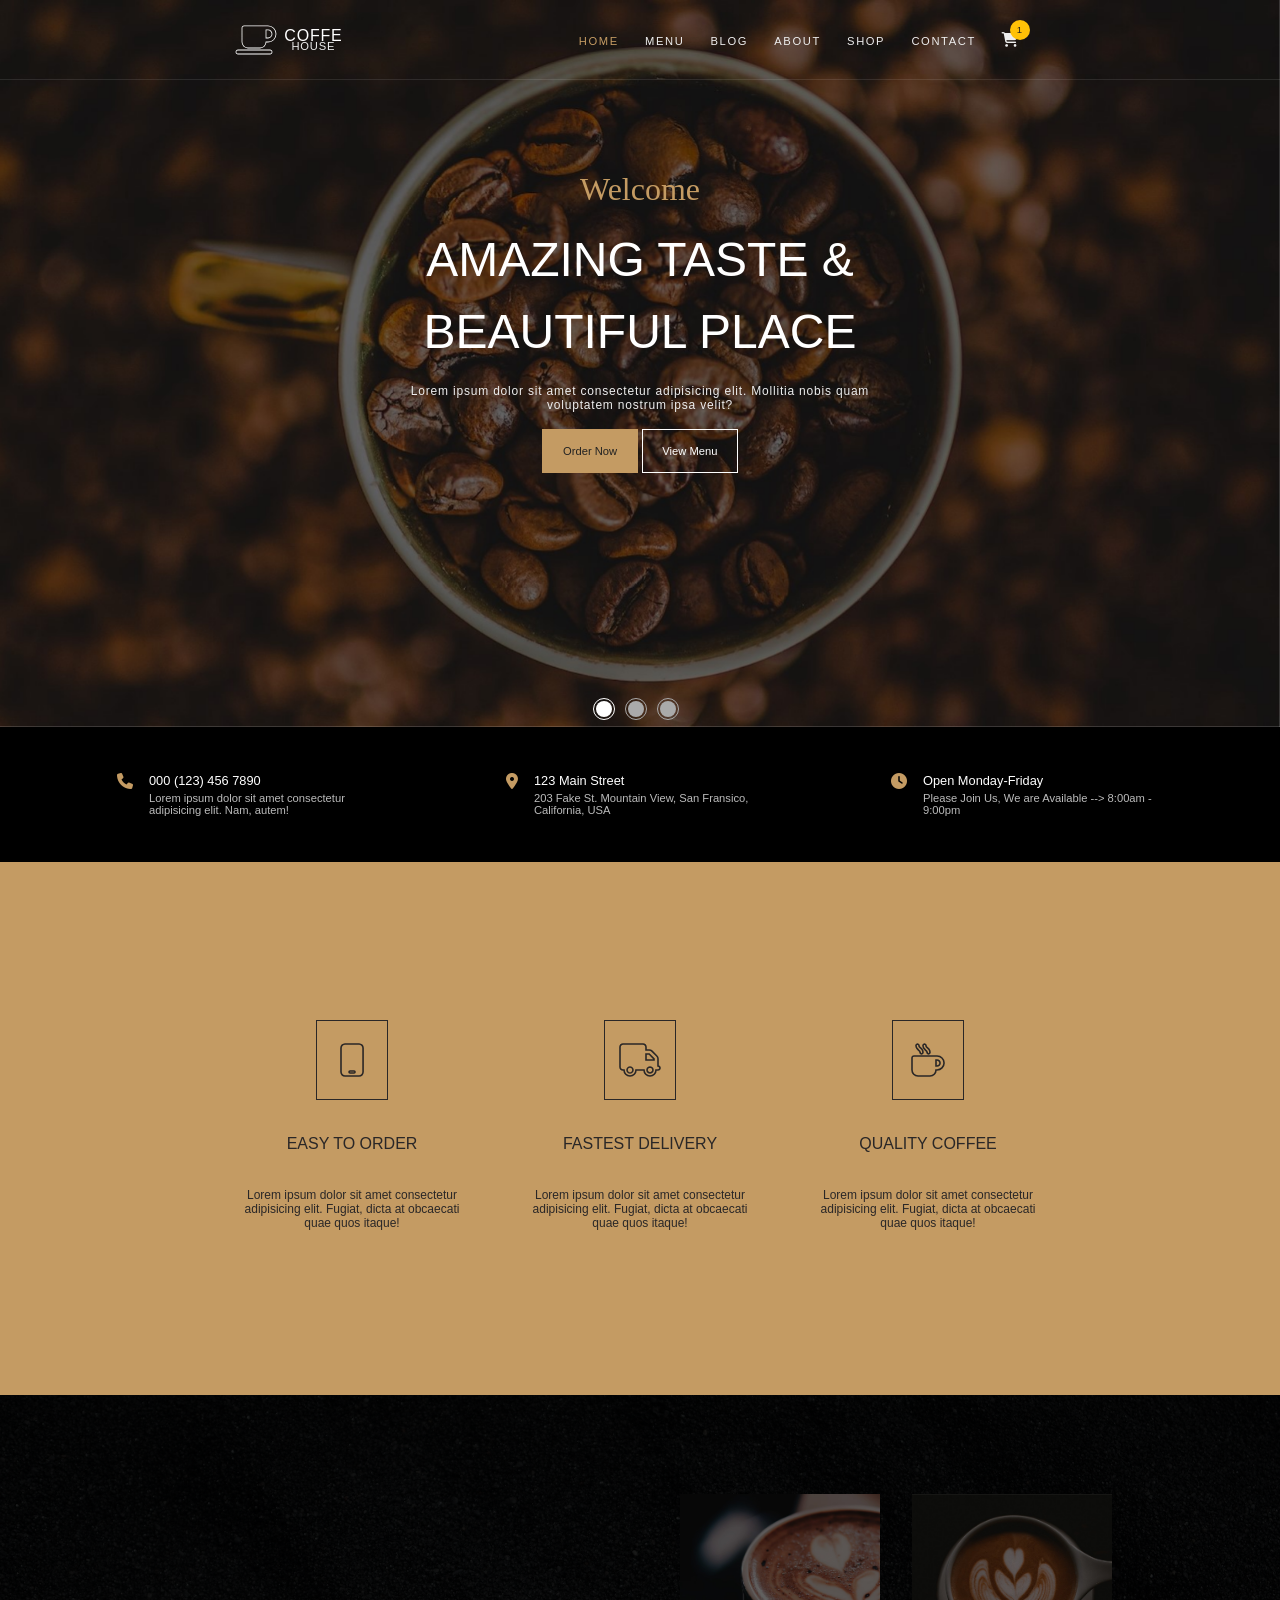
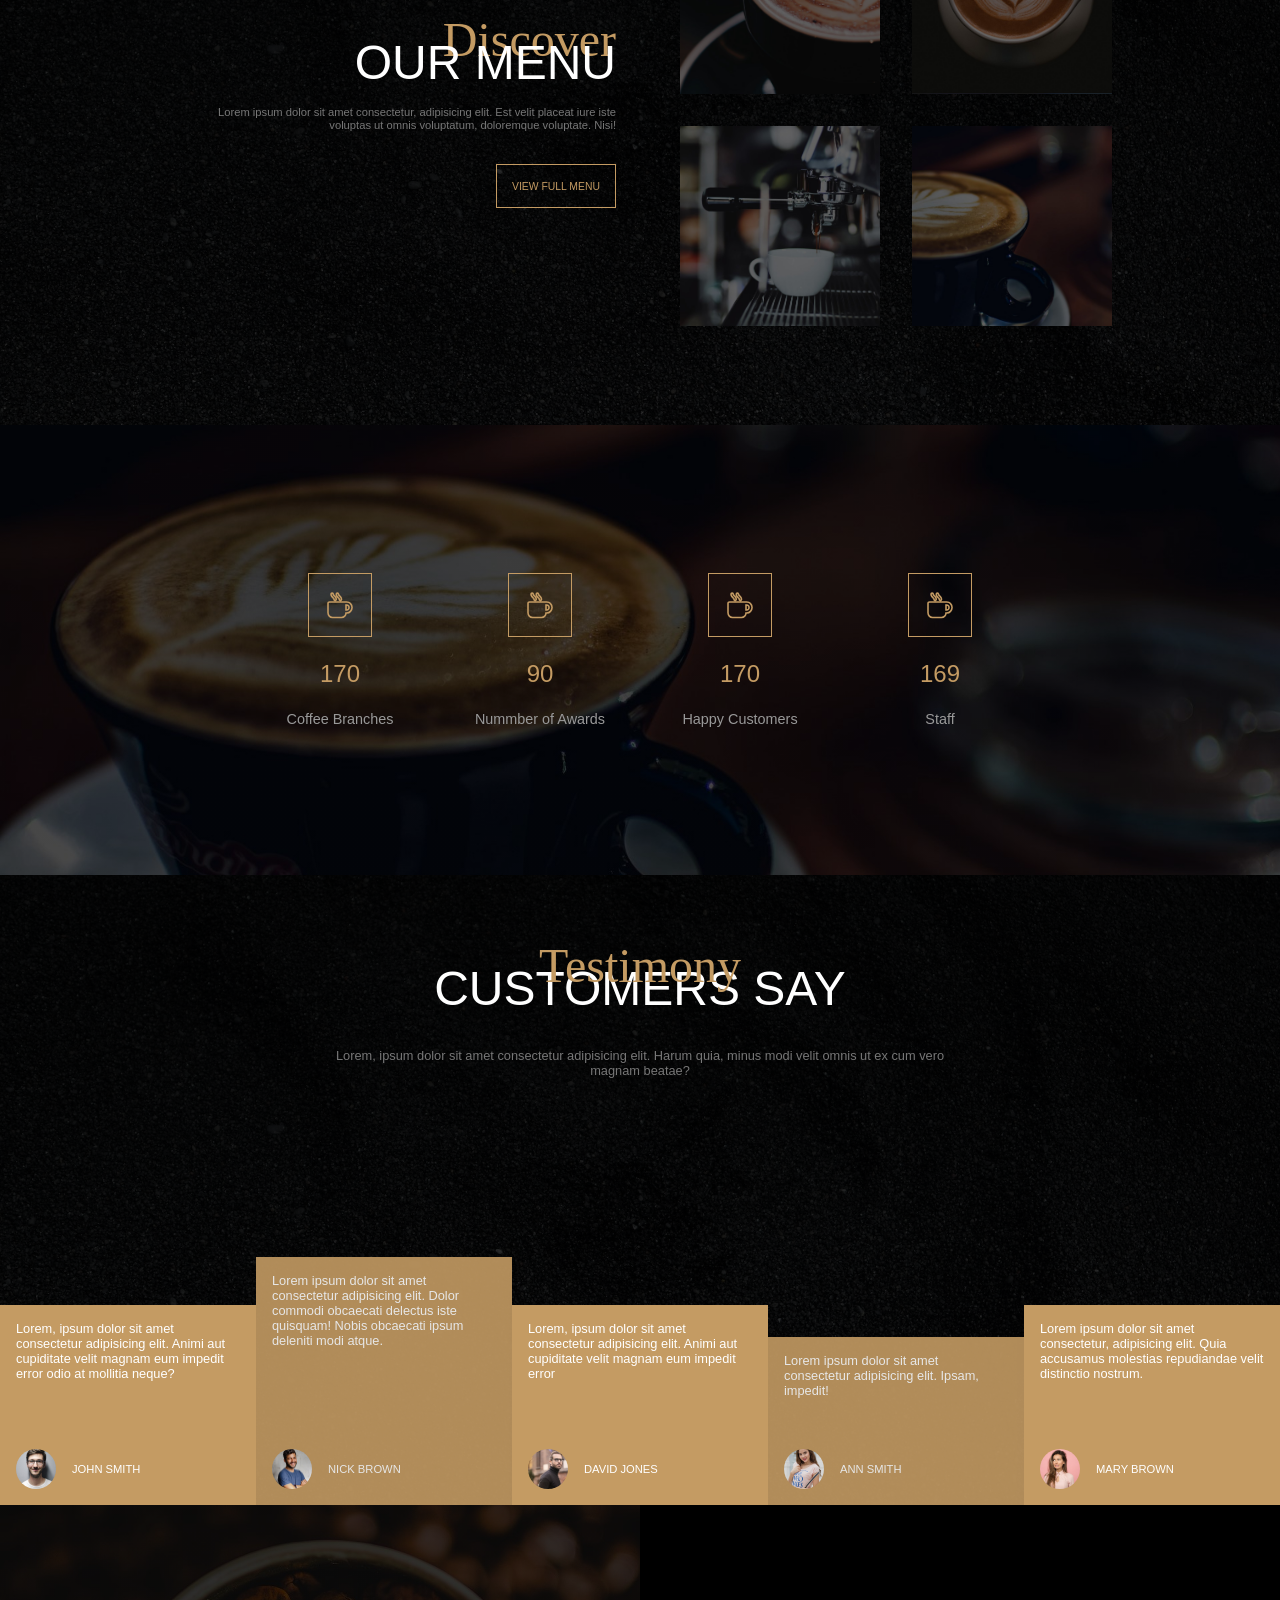
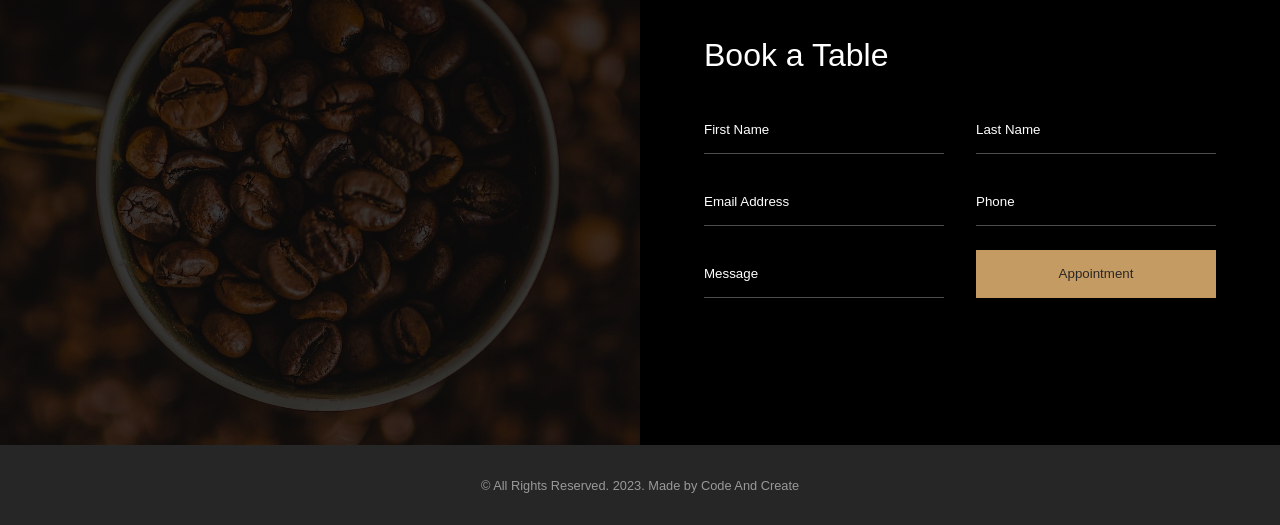
==== commit 6a894e46: "finnished house coffee project" ====
--- a/inde.html
+++ b/inde.html
@@ -241,7 +241,7 @@
 
           <div class="client">
             <p>
-              Lorem ipsum dolor sit, amet consectetur adipisicing elit. Facilis voluptates voluptatibus dolorum iure eligendi incidunt omnis labore ad quo? Doloremque earum saepe in minus magnam fuga dolores facilis debitis dicta.
+              Lorem ipsum dolor sit amet consectetur adipisicing elit. Dolor commodi obcaecati delectus iste quisquam! Nobis obcaecati ipsum deleniti modi atque.
             </p>
 
             <div>
@@ -252,7 +252,7 @@
         
           <div class="client">
             <p>
-              Lorem, ipsum dolor sit amet consectetur adipisicing elit. Animi aut cupiditate velit magnam eum impedit error odio at mollitia neque?
+              Lorem, ipsum dolor sit amet consectetur adipisicing elit. Animi aut cupiditate velit magnam eum impedit error 
             </p>
 
             <div>
@@ -263,7 +263,7 @@
 
           <div class="client">
             <p>
-              Lorem, ipsum dolor sit amet consectetur adipisicing elit. Animi aut cupiditate velit magnam eum impedit error odio at mollitia neque?
+              Lorem ipsum dolor sit amet consectetur adipisicing elit. Ipsam, impedit!
             </p>
 
             <div>
@@ -274,7 +274,7 @@
 
           <div class="client">
             <p>
-              Lorem, ipsum dolor sit amet consectetur adipisicing elit. Animi aut cupiditate velit magnam eum impedit error odio at mollitia neque?
+              Lorem ipsum dolor sit amet consectetur, adipisicing elit. Quia accusamus molestias repudiandae velit distinctio nostrum.
             </p>
 
             <div>
@@ -287,10 +287,42 @@
       </section>
       <!-- End of Customers -->
 
+      <!-- Contact-->
+      <section class="contact">
+        <div class="contact-left"></div>
+
+        <div class="contact-right">
+          <form>
+            <h1>Book a Table</h1>
+
+            <div class="input-group">
+              <input type="text" placeholder="First Name">
+              <input type="text" placeholder="Last Name">
+            </div>
+
+            <div class="input-group">
+              <input type="email" placeholder="Email Address">
+              <input type="text" placeholder="Phone">
+            </div>
+
+            <div class="input-group">
+              <textarea placeholder="Message"></textarea>
+              <button type="button" class="contact-btn">Appointment</button>
+            </div>
+          </form>
+        </div>
+      </section>
+      <!-- End of Contact -->
+
     </div>
     <!--End of Container-->
 
-    <!--Container-->
-    <!--End of Container-->
+    <!-- Footer -->
+    <footer>
+      <p class="copyright">
+        &copy; All Rights Reserved. 2023. Made by Code And Create
+      </p>
+    </footer>
+    <!--End of Footer -->
   </body>
 </html>
--- a/style.css
+++ b/style.css
@@ -495,7 +495,9 @@
 
 .customers-banner p {
   font-size: 1.6rem;
-  color: ;
+  color: #777;
+  margin-top: 4rem;
+  line-height: 1.2;
 }
 
 .customers-banner {
@@ -506,22 +508,302 @@
   text-align: center;
 }
 
+.clients {
+  position: absolute;
+  bottom: 0;
+  display: flex;
+  align-items: flex-end;
+}
+
+.client {
+  width: 25%;
+  height: 25rem;
+  background-color: #c49b63;
+  padding: 2rem;
+  color: #fff;
+  position: relative;
+}
+
+.client:nth-child(2) {
+  height: 31rem;
+}
+
+.client:nth-child(4){
+  height: 21rem;
+}
+
+.client:nth-child(even){
+  opacity: 0.9;
+}
+
+.client p {
+  font-size: 1.6rem;
+  margin-bottom: 2rem;
+}
+
+.client div {
+  position: absolute;
+  bottom: 2rem;
+  display: flex;
+  align-items: center;
+}
+
 .client img {
   width: 5rem;
   height: 5rem;
   object-fit: cover;
   border-radius: 50%;
-}
-
-
+  margin-right: 2rem;
+}
+
+.client div span {
+  font-size: 1.4rem;
+  text-transform: uppercase;
+}
 /* End of Customers */
 
+/* Contact */
+.contact {
+  width: 100%;
+  height: 60vh;
+  background-color: #000;
+  display: flex;
+}
+
+.contact-left {
+  width: 50%;
+  height: 100%;
+  background: linear-gradient(rgba(0, 0, 0, 0.5), rgba(0, 0, 0, 0.4)), url(./images/image1.jpg) center no-repeat;
+  background-size: cover;
+}
+
+.contact-right {
+  width: 50%;
+  height: 100%;
+  display: flex;
+  justify-content: center;
+  align-items: center;
+}
+
+.contact-right h1 {
+  font-size: 4rem;
+  font-weight: 300;
+  color: #fff;
+  margin: 0 0 3rem 2rem;
+}
+
+.input-group {
+  display: flex;
+}
+
+.input-group input, textarea {
+  width: 30rem;
+  height: 5rem;
+  padding: 1rem 1rem 2rem 0;
+  margin: 2rem;
+  background-color: transparent;
+  border: none;
+  border-bottom: 0.1rem solid rgba(255, 255, 255, 0.3);
+  color: #fff;
+}
+
+.input-group textarea {
+  resize: none;
+  height: 5rem;
+}
+
+textarea::-webkit-scrollbar {
+  display: none;
+}
+
+.input-group input::placeholder,
+.input-group textarea::placeholder {
+  color: #fff;
+}
+
+.contact-btn {
+  width: 30rem;
+  height: 6rem;
+  background-color: #c49b63;
+  color: #2a2727;
+  margin: 1rem 2rem;
+  border: none;
+  cursor: pointer;
+}
+/* End of Contact */
+
+/* Footer */
+footer {
+  width: 100%;
+  height: 10rem;
+  background-color: #262626;
+  display: flex;
+  justify-content: center;
+  align-items: center;
+}
+
+.copyright {
+  font-size: 1.6rem;
+  color: #999;
+}
+/* End of Footer */
 /* End of Container */
 
-
-
-/* Navigation */
-/* End of Navigation */
-
-
-
+/* Responsive */
+@media (max-width: 1500px){
+  html {
+    font-size: 55%;
+  }
+}
+
+@media (max-width: 1300px){
+  html {
+    font-size: 50%;
+  }
+}
+
+@media (max-width: 1100px){
+  html {
+    font-size: 45%;
+  }
+
+  .menu-img-wrapper {
+    width: 18rem;
+    height: 18rem;
+  }
+
+  .customers {
+    height: 120vh;
+  }
+
+  .clients {
+    flex-direction: column;
+  }
+
+  .client {
+    width: 100%;
+    height: 15rem;
+  }
+
+  .client:nth-child(2) {
+    height: 15rem;
+  }
+
+  .client:nth-child(4) {
+    height: 15rem;
+  }
+
+  .contact-left {
+    display: none;
+  }
+
+  .contact-right {
+    width: 100%;
+  }
+
+  .input-group input, textarea, .contact-btn {
+    width: 40rem;
+  }
+}
+
+@media (max-width: 900px){
+  .landing-contact div span:nth-child(2){
+    display: none;
+  }
+
+  .menu-left {
+    width: 100%;
+    text-align: center;
+    margin-right: 0;
+  }
+
+  .menu-left p {
+    margin: 2rem auto 4rem auto;
+  }
+
+  .menu-right {
+    display: none;
+  }
+
+  .customers {
+    height: 140vh;
+  }
+
+  .customers h1 {
+    width: 50rem;
+    margin: auto;
+  }
+
+  .customers-banner p {
+    width: 60rem;
+  }
+
+  .client {
+    height: 18rem;
+  }
+
+  .client:nth-child(2) {
+    height: 18rem;
+  }
+
+  .client:nth-child(4) {
+    height: 18rem;
+  }
+
+  .input-group {
+    flex-direction: column;
+  }
+
+  .contact {
+    height: 90vh;
+  }
+
+  .input-group input, textarea, .contact-btn {
+    width: 60rem;
+  }
+}
+
+@media (max-width: 600px){
+  html {
+    font-size: 35%;
+  }
+
+  .landing-contact {
+    height: 19rem;
+    flex-direction: column;
+    align-items: center;
+  }
+
+  .details div {
+    width: 20rem;
+  }
+
+  .about {
+    height: 80vh;
+    flex-direction: column;
+  }
+
+  .about div {
+    width: 60rem;
+    margin: 2rem auto;
+  }
+
+  .customers {
+    height: 110vh;
+  }
+}
+
+@media (max-width: 450px){
+  .logo {
+    display: none;
+  }
+
+  .customers {
+    height: 120vh;
+  }
+
+  .input-group input, textarea, .contact-btn {
+    width: 50rem;
+  }
+}
+/* End of Responsive*/
